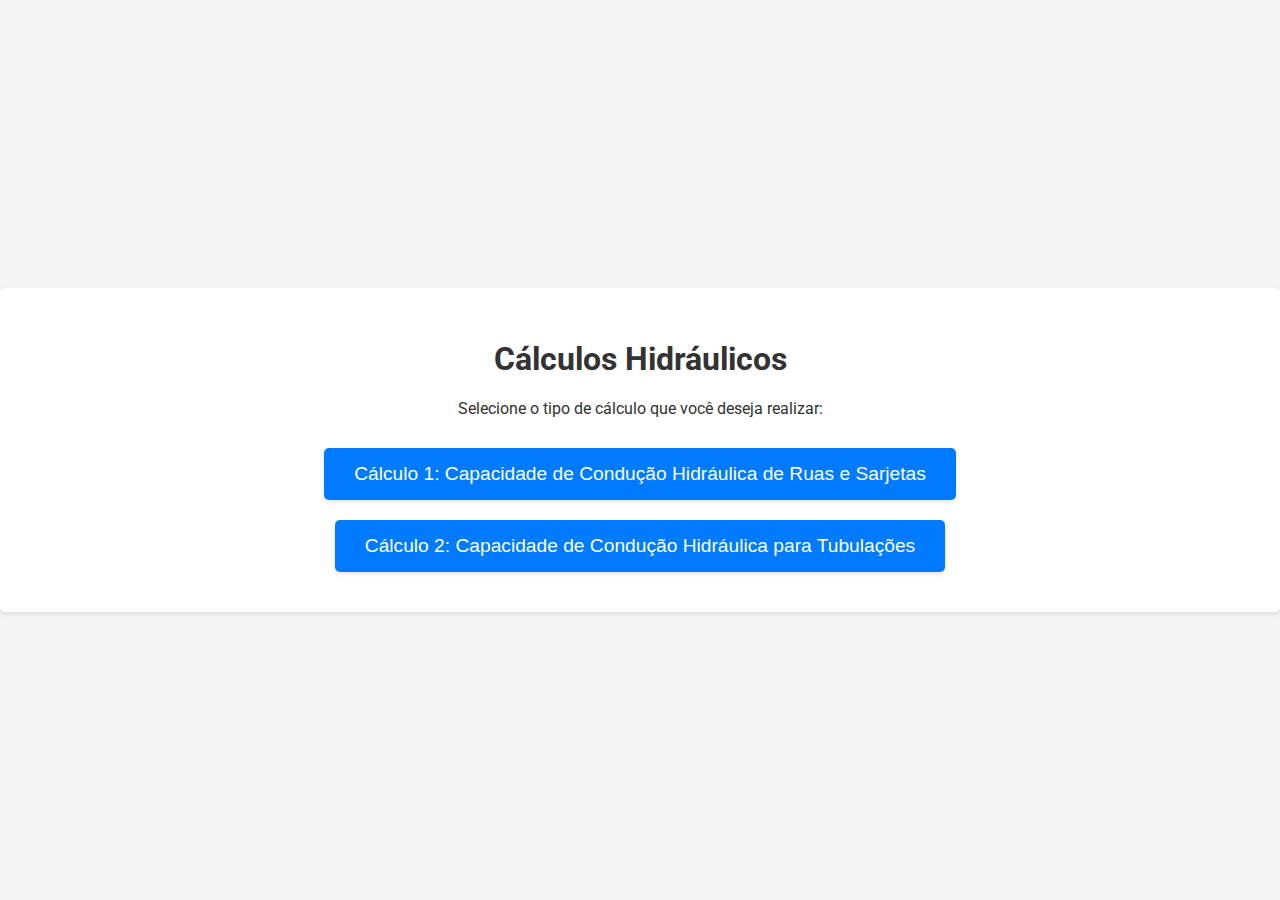
==== index.html @ b0a77562 "." ====
<!DOCTYPE html>
<html lang="pt-br">
<head>
    <meta charset="UTF-8">
    <meta name="viewport" content="width=device-width, initial-scale=1.0">
    <title>Cálculos Hidráulicos</title>
    <link rel="stylesheet" href="index.css">
    <link href="https://fonts.googleapis.com/css2?family=Roboto:wght@400;700&display=swap" rel="stylesheet">
</head>
<body>
    <div class="container">
        <h1>Cálculos Hidráulicos</h1>
        <p>Selecione o tipo de cálculo que você deseja realizar:</p>

        <div class="buttons-container">
            <button class="calc-button" onclick="window.location.href='tubulacao.html'">
                Cálculo 1: Capacidade de Condução Hidráulica de Ruas e Sarjetas
            </button>
            <button class="calc-button" onclick="window.location.href='circulares.html'">
                Cálculo 2: Capacidade de Condução Hidráulica para Tubulações
            </button>
        </div>
    </div>

    <script src="script.js"></script>
</body>
</html>
---- index.css ----
body {
    font-family: 'Roboto', sans-serif;
    background-color: #f4f4f4;
    color: #333;
    margin: 0;
    padding: 0;
    display: flex;
    justify-content: center;
    align-items: center;
    min-height: 100vh;
}

.container {
    background-color: #fff;
    padding: 30px;
    border-radius: 5px;
    box-shadow: 0 2px 5px rgba(0, 0, 0, 0.1);
    text-align: center;
}

h1 {
    color: #333;
}

.buttons-container {
    margin-top: 20px;
}

.calc-button {
    background-color: #007bff;
    color: #fff;
    border: none;
    padding: 15px 30px;
    margin: 10px;
    border-radius: 5px;
    cursor: pointer;
    transition: background-color 0.3s ease;
    font-size: 1.2em;
    box-shadow: 0 2px 5px rgba(0, 0, 0, 0.1);
}

.calc-button:hover {
    background-color: #0056b3;
}
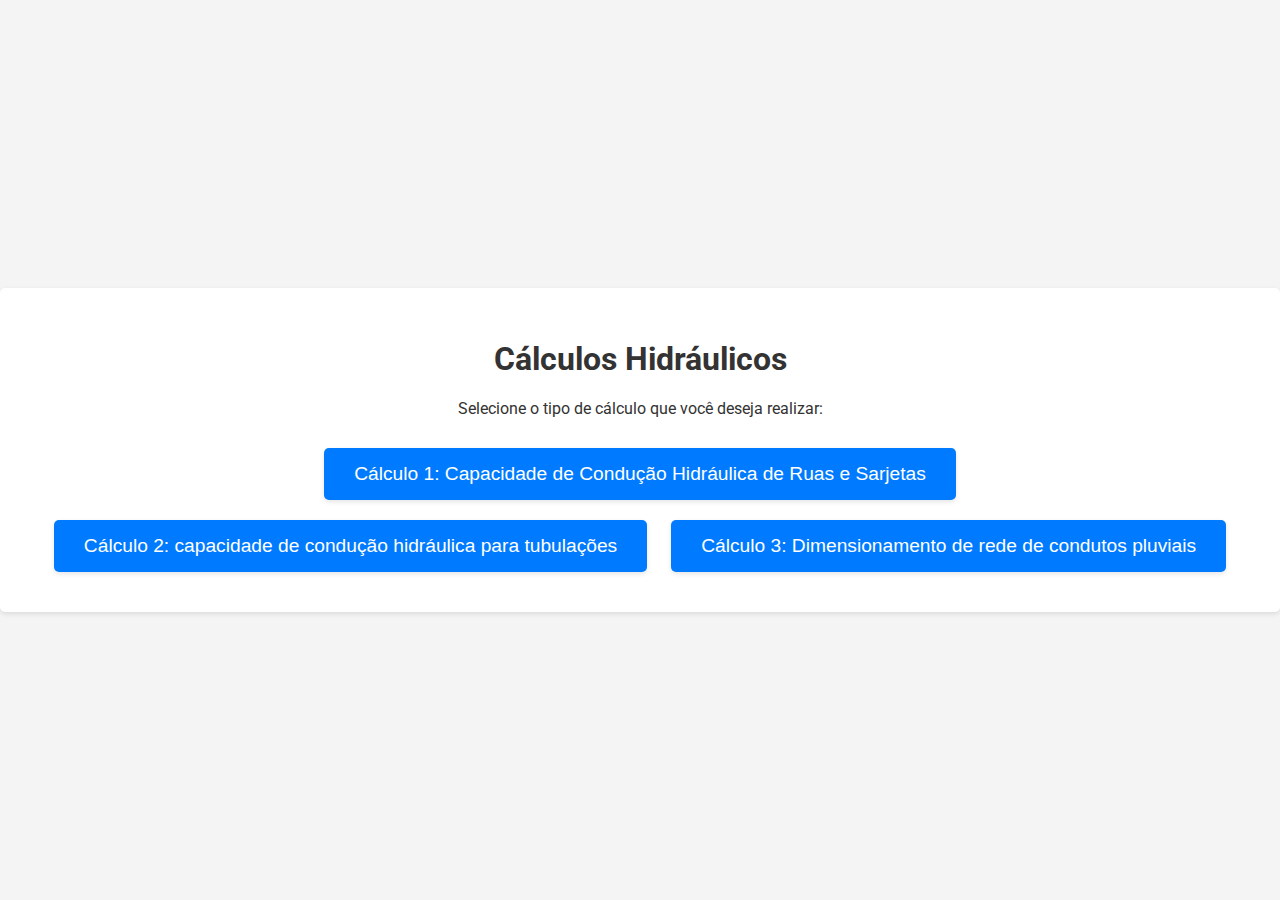
==== commit 344db0a5: "." ====
--- a/index.html
+++ b/index.html
@@ -13,11 +13,14 @@
         <p>Selecione o tipo de cálculo que você deseja realizar:</p>
 
         <div class="buttons-container">
-            <button class="calc-button" onclick="window.location.href='tubulacao.html'">
+            <button class="calc-button" onclick="window.location.href='sarjeta.html'">
                 Cálculo 1: Capacidade de Condução Hidráulica de Ruas e Sarjetas
             </button>
             <button class="calc-button" onclick="window.location.href='circulares.html'">
-                Cálculo 2: Capacidade de Condução Hidráulica para Tubulações
+                Cálculo 2: capacidade de condução hidráulica para tubulações
+            </button>
+            <button class="calc-button" onclick="window.location.href='tubulacao.html'">
+                Cálculo 3: Dimensionamento de rede de condutos pluviais
             </button>
         </div>
     </div>
